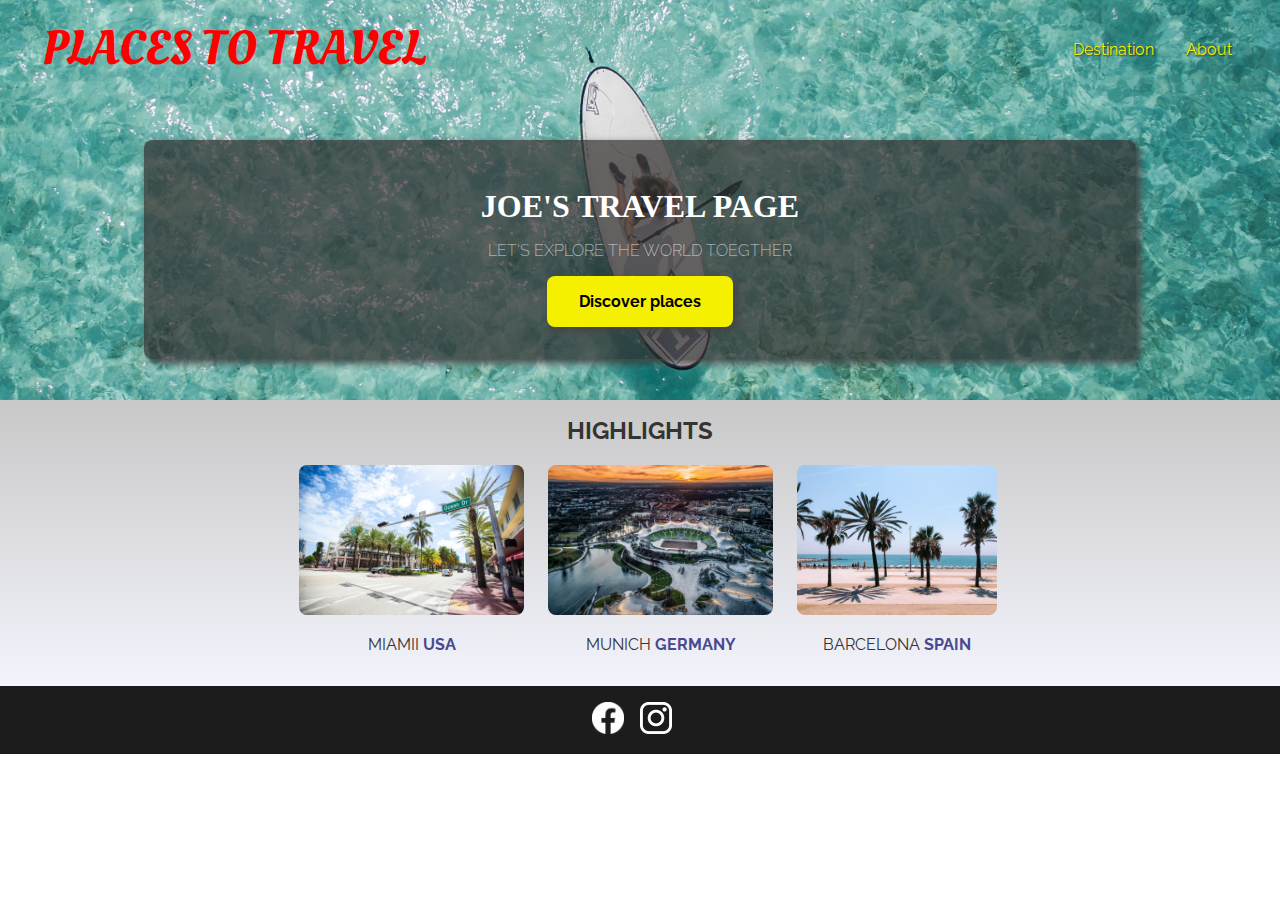
==== index.html @ 6ccc7f05 "first-commit" ====
<!DOCTYPE html>

<html>

   <head>
    <link
    href="https://fonts.googleapis.com/css2?family=Raleway:wght@700&family=Oleo+Script:wght@700&family=Quicksand:wght@300;500&display=swap"
    rel="stylesheet"
  />
  <link rel="stylesheet" href="shared.css"/>
  <link rel="stylesheet" href="styles.css"/>
       <title>Places to Go</title>

   </head>
    <body>
        <header class="header-container">
            <div class="page-logo" >
                <a href="html.index">Places to Travel</a>
            </div>
            <nav>
                <ul class="link-container">
                    <li><a href="index.html">Destination</a></li>
                    <li><a href="about.html">About</a></li>
                </ul>
            </nav>
        </header>
        <main>
            <section class="hero">
                <div class="hero-content">
                    <h1>Joe's Travel Page</h1>
                    <p>Let's explore the world toegther</p>
                    <a href="places.html">Discover places</a>
                </div>
               
            </section>
             
            <section class="highlights">
              <h2>Highlights</h2>
              <ul id="destinations">
                  <li class="destination">
                      <img src="images/places/miami.jpg" alt="sunny day in miamii in USA"/>
                      <p>Miamii <strong>USA</strong></p>
                  </li>
                  <li class="destination">
                      <img src="images/places/munich.jpg" alt="Stadium in munich,Germany"/>
                      <p>Munich  <strong>Germany</strong></p>
                  </li>
                  <li class="destination">
                      <img src="images/places/barcelona.jpg" alt="beach in barcelona,Spain"/>
                      <p>Barcelona  <strong>Spain</strong></p>
                  </li>
              </ul>
            </section>
        </main>
        <footer>
          <ul class="footer">
              <li>
                  <a href="#">
                   <img src="images/icons/facebook.png"/>
                  </a>
            </li>
              <li>
                  <a href="#">
                      <img  src="images/icons/insta.png"/>
                  </a>
              </li>
          </ul>


        </footer>
    </body>
</html>
---- shared.css ----
body{
    margin:0;
    font-family:"Raleway","sans-serif"
}
.page-logo a{
    color:rgb(255, 255, 160);
    font-size:1.75rem;
    padding:10px;
    text-decoration:none;
    text-transform: uppercase;
    font-family:"Oleo Script";
    margin-right:1rem;
    margin-left:0;
  
}
.header-container{
    display:flex;
    justify-content: space-between;
    align-items: center;
    padding:1rem 2rem;
    position:absolute;
    width:100%;
    box-sizing: border-box;
   
}
.link-container{
    display:flex;
    
}
ul{
    list-style:none;
     margin:0;
}
header li{
    margin-right:0px;
     text-align: right;
   
}
header li a{
    text-decoration: none;
    color:rgb(245, 239, 0);
    text-shadow:1px 1px 2px #1c1c1c;
    font-size:1rem;
    padding:1em;
    border-radius:8px;
}
header li a:hover{
    color:#1c1c1c;
    background-color:rgb(245, 239, 0);

}
.footer{
    display:flex;
    background-color: #1c1c1c;
    padding:1em;
    justify-content:center
}
.footer img{
   
   height:2rem;
   width:2rem;
   margin-right: 1rem;
}
@media only  screen and (min-width:600px){
  .page-logo a{
      font-size:3rem;
      color:red;

  }
}
---- styles.css ----
.hero{
    height:400px;
    background-image:url('images/places/ocean.jpg');
    background-position:center;
    background-size:cover;
}
.hero-content{
    width:70%;
    background-color: rgba(51,47,47,0.7);
    box-shadow:4px 4px 8px rgba(68,67,67);
    border-radius:8px;
    color:white;
    text-align:center;
    margin:auto;
    padding: 3rem;
   position:relative;
   top:140px
   

}
.highlights{
    background:linear-gradient(0,rgb(243, 244, 252),rgb(200,200,200));
    padding:1rem;
}
.hero-content h1{
    font-family:'Raleway','sans-serif';
    font-family:bold;
    text-transform: uppercase;
    margin:0;
    font-size:2rem;
}
.hero-content p{
    font-weight:200;
    text-transform: uppercase;
    font-size:1rem;
    padding:1em;
    opacity: 0.7;
    margin-top:0;
    
}
.hero-content a{
    background-color:rgb(245,239,0);
    color:black;
    font-weight:bold;
    text-decoration:none;
    padding:1em 2em;
    font-size:1rem;
    border-radius:8px;
    margin-top:24px;
    box-shadow:4px 4px 8px rgb(68,67,67)
}
.hero-content a:hover{
    background-color:rgb(230,200,0);
}
#destinations{
    width:100%;
    display:flex;
    margin:auto;
    justify-content: center;
    margin-top:0;
    box-sizing: border-box;
}

#destinations img{
    height:150px;
    width:100%;
    border-radius:8px;
    object-fit:cover;
}
#destinations li{
    margin-right:1.5rem;
}
#destinations p{
  text-align:center;
  text-transform:uppercase;
  color:rgb(54, 51, 51)
}
#destinations strong{
    color:rgb(73, 73, 146);
}
h2{
    text-align:center;
    text-transform:uppercase;
    font-size:1.5rem;
    margin-top:0;
    color:rgb(54, 51, 51);
}
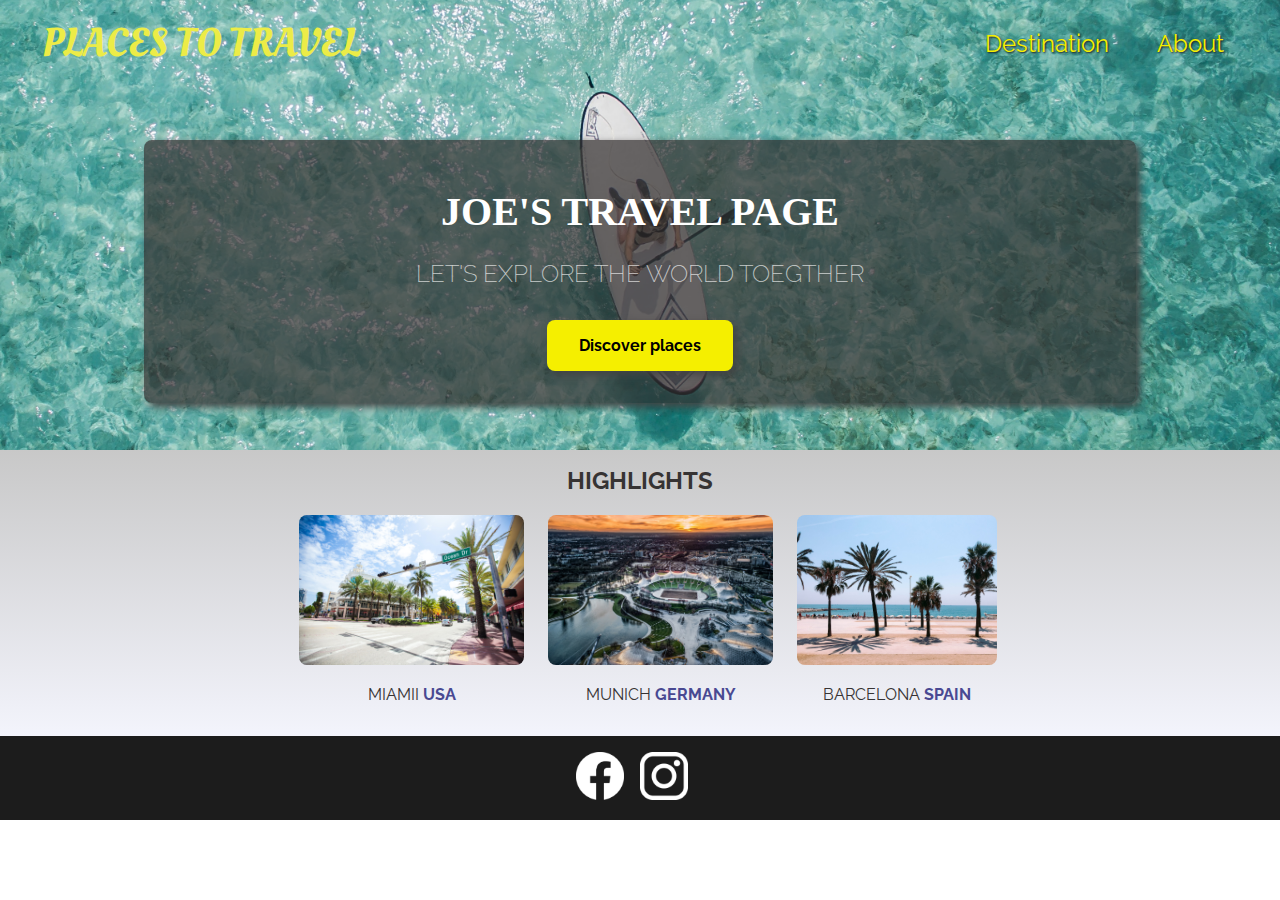
==== commit 9e2e029f: "adding places.html page" ====
--- a/index.html
+++ b/index.html
@@ -13,7 +13,7 @@
 
    </head>
     <body>
-        <header class="header-container">
+        <header >
             <div class="page-logo" >
                 <a href="html.index">Places to Travel</a>
             </div>
--- a/shared.css
+++ b/shared.css
@@ -1,9 +1,13 @@
+html,body{
+    height:100vh;
+}
 body{
     margin:0;
-    font-family:"Raleway","sans-serif"
+    font-family:"Raleway","sans-serif";
+    height:100vh;
 }
 .page-logo a{
-    color:rgb(255, 255, 160);
+    color:rgb(236, 236, 71);
     font-size:1.75rem;
     padding:10px;
     text-decoration:none;
@@ -13,7 +17,7 @@
     margin-left:0;
   
 }
-.header-container{
+header{
     display:flex;
     justify-content: space-between;
     align-items: center;
@@ -53,7 +57,7 @@
     display:flex;
     background-color: #1c1c1c;
     padding:1em;
-    justify-content:center
+    justify-content:center;
 }
 .footer img{
    
@@ -61,10 +65,17 @@
    width:2rem;
    margin-right: 1rem;
 }
-@media only  screen and (min-width:600px){
+@media only  screen and (min-width:650px){
   .page-logo a{
-      font-size:3rem;
-      color:red;
-
+      font-size:2.5rem;
+      
+  }
+  header li a{
+      font-size:1.5rem;
+  }
+  .footer img{
+      height:3rem;
+      width:3rem;
+    
   }
 }--- a/styles.css
+++ b/styles.css
@@ -3,6 +3,8 @@
     background-image:url('images/places/ocean.jpg');
     background-position:center;
     background-size:cover;
+
+    
 }
 .hero-content{
     width:70%;
@@ -59,6 +61,7 @@
     justify-content: center;
     margin-top:0;
     box-sizing: border-box;
+    
 }
 
 #destinations img{
@@ -85,3 +88,14 @@
     margin-top:0;
     color:rgb(54, 51, 51);
 }
+@media only screen and (min-width:650px){
+    .hero{
+        height:450px;
+    }
+    .hero-content h1{
+        font-size:2.5rem;
+    }
+    .hero-content p{
+        font-size:1.5rem;
+    }
+}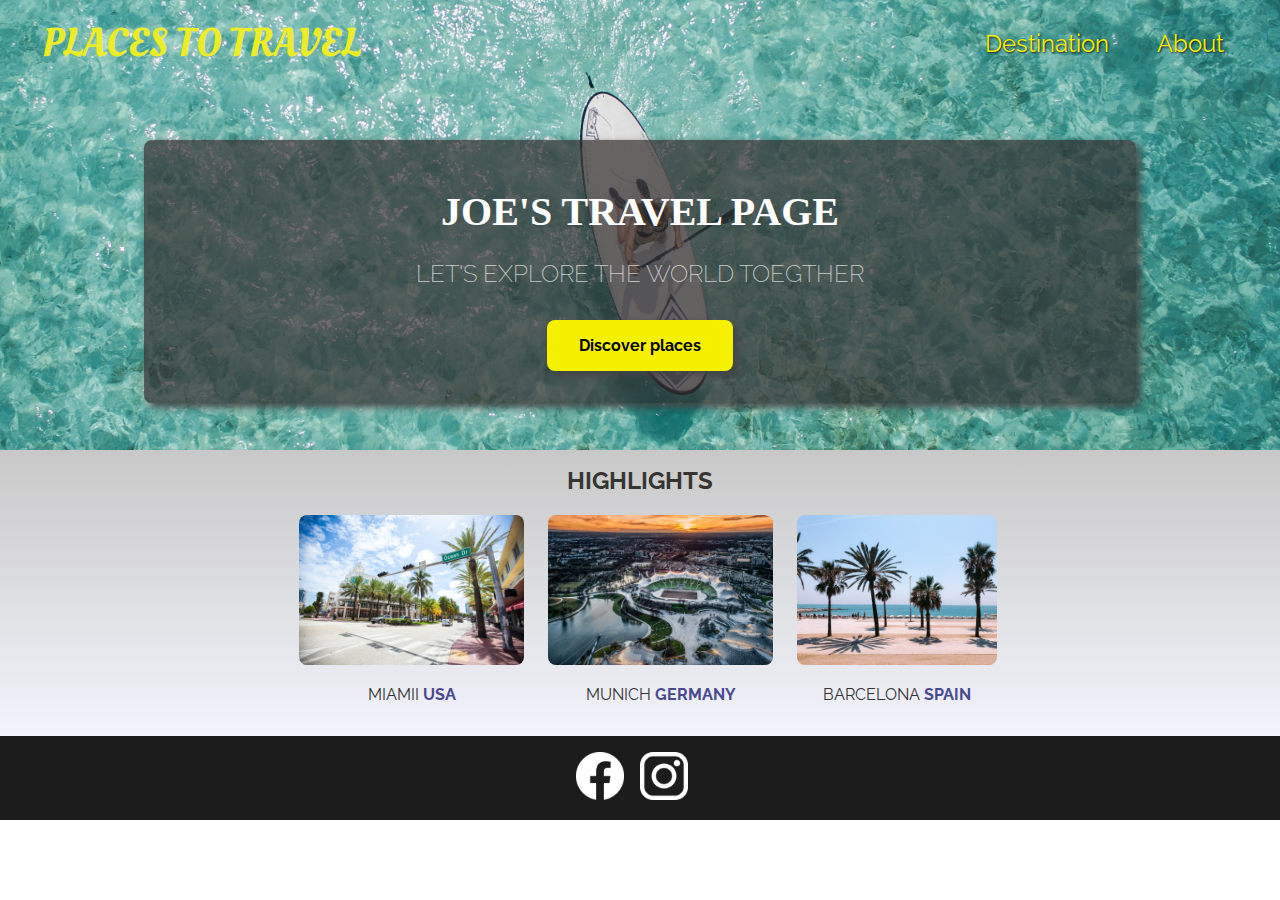
==== commit 1234ee4c: "make the website fit mobile screens" ====
--- a/index.html
+++ b/index.html
@@ -3,6 +3,9 @@
 <html>
 
    <head>
+    <meta charset="UTF-8">
+    <meta http-equiv="X-UA-Compatible" content="IE=edge">
+    <meta name="viewport" content="width=device-width, initial-scale=1.0">
     <link
     href="https://fonts.googleapis.com/css2?family=Raleway:wght@700&family=Oleo+Script:wght@700&family=Quicksand:wght@300;500&display=swap"
     rel="stylesheet"
@@ -13,7 +16,7 @@
 
    </head>
     <body>
-        <header >
+        <header class="main-header" >
             <div class="page-logo" >
                 <a href="html.index">Places to Travel</a>
             </div>
@@ -23,7 +26,31 @@
                     <li><a href="about.html">About</a></li>
                 </ul>
             </nav>
+            <a href="#side-drawer" class="hamburger-icon">
+              <span> </span>
+              <span></span>
+              <span></span>
+            </a>
         </header>
+        <aside id="side-drawer">
+            <header class="side-drawer-header">
+                <a href="#" class="hamburger-icon">
+                    <span> </span>
+                    <span></span>
+                    <span></span>
+                  </a>
+            </header>
+            <nav>
+                <ul>
+                    <li>
+                     <a href="places.html">Destinations</a>
+                    </li>
+                    <li>
+                     <a href="">About</a>
+                    </li>
+                </ul>
+            </nav>
+        </aside>
         <main>
             <section class="hero">
                 <div class="hero-content">
--- a/shared.css
+++ b/shared.css
@@ -7,8 +7,8 @@
     height:100vh;
 }
 .page-logo a{
-    color:rgb(236, 236, 71);
-    font-size:1.75rem;
+    color:rgb(236, 236, 40);
+    font-size:1.5rem;
     padding:10px;
     text-decoration:none;
     text-transform: uppercase;
@@ -17,7 +17,7 @@
     margin-left:0;
   
 }
-header{
+header,.side-drawer-header{
     display:flex;
     justify-content: space-between;
     align-items: center;
@@ -26,6 +26,11 @@
     width:100%;
     box-sizing: border-box;
    
+}
+.side-drawer-header{
+    justify-content: flex-end;
+    background-color: royalblue;
+    position:static
 }
 .link-container{
     display:flex;
@@ -65,7 +70,50 @@
    width:2rem;
    margin-right: 1rem;
 }
-@media only  screen and (min-width:650px){
+.main-header nav{
+    display:none;
+}
+.hamburger-icon{
+    width:2rem;
+    height:2rem;
+    display:flex;
+    justify-content:space-around;
+    flex-direction:column;
+}
+.hamburger-icon span{
+  height:3px;
+  background-color: white;
+}
+aside{
+    position:absolute;
+    top:0;
+    left:0;
+    height:100%;
+    width:100%;
+    background-color:rgb(141, 141, 218);
+    z-index:1;
+    display:none; 
+}
+aside ul{
+    display:flex;
+    flex-direction:column;
+    align-items: center;
+    list-style:none;
+}
+aside li{
+    padding:1em;
+}
+aside ul a{
+    padding:1em;
+    color:rgb(219, 219, 13);
+    text-decoration:none;
+    font-size:1.5rem;
+}
+#side-drawer:target{
+  display:block;
+  
+}
+@media only  screen and (min-width:768px){
   .page-logo a{
       font-size:2.5rem;
       
@@ -78,4 +126,10 @@
       width:3rem;
     
   }
+ .main-header nav{
+      display:flex;
+  }
+  .hamburger-icon{
+      display:none;
+  }
 }--- a/styles.css
+++ b/styles.css
@@ -29,7 +29,7 @@
     font-family:bold;
     text-transform: uppercase;
     margin:0;
-    font-size:2rem;
+    font-size:1.5rem;
 }
 .hero-content p{
     font-weight:200;
@@ -88,7 +88,8 @@
     margin-top:0;
     color:rgb(54, 51, 51);
 }
-@media only screen and (min-width:650px){
+
+@media only screen and (min-width:768px){
     .hero{
         height:450px;
     }
